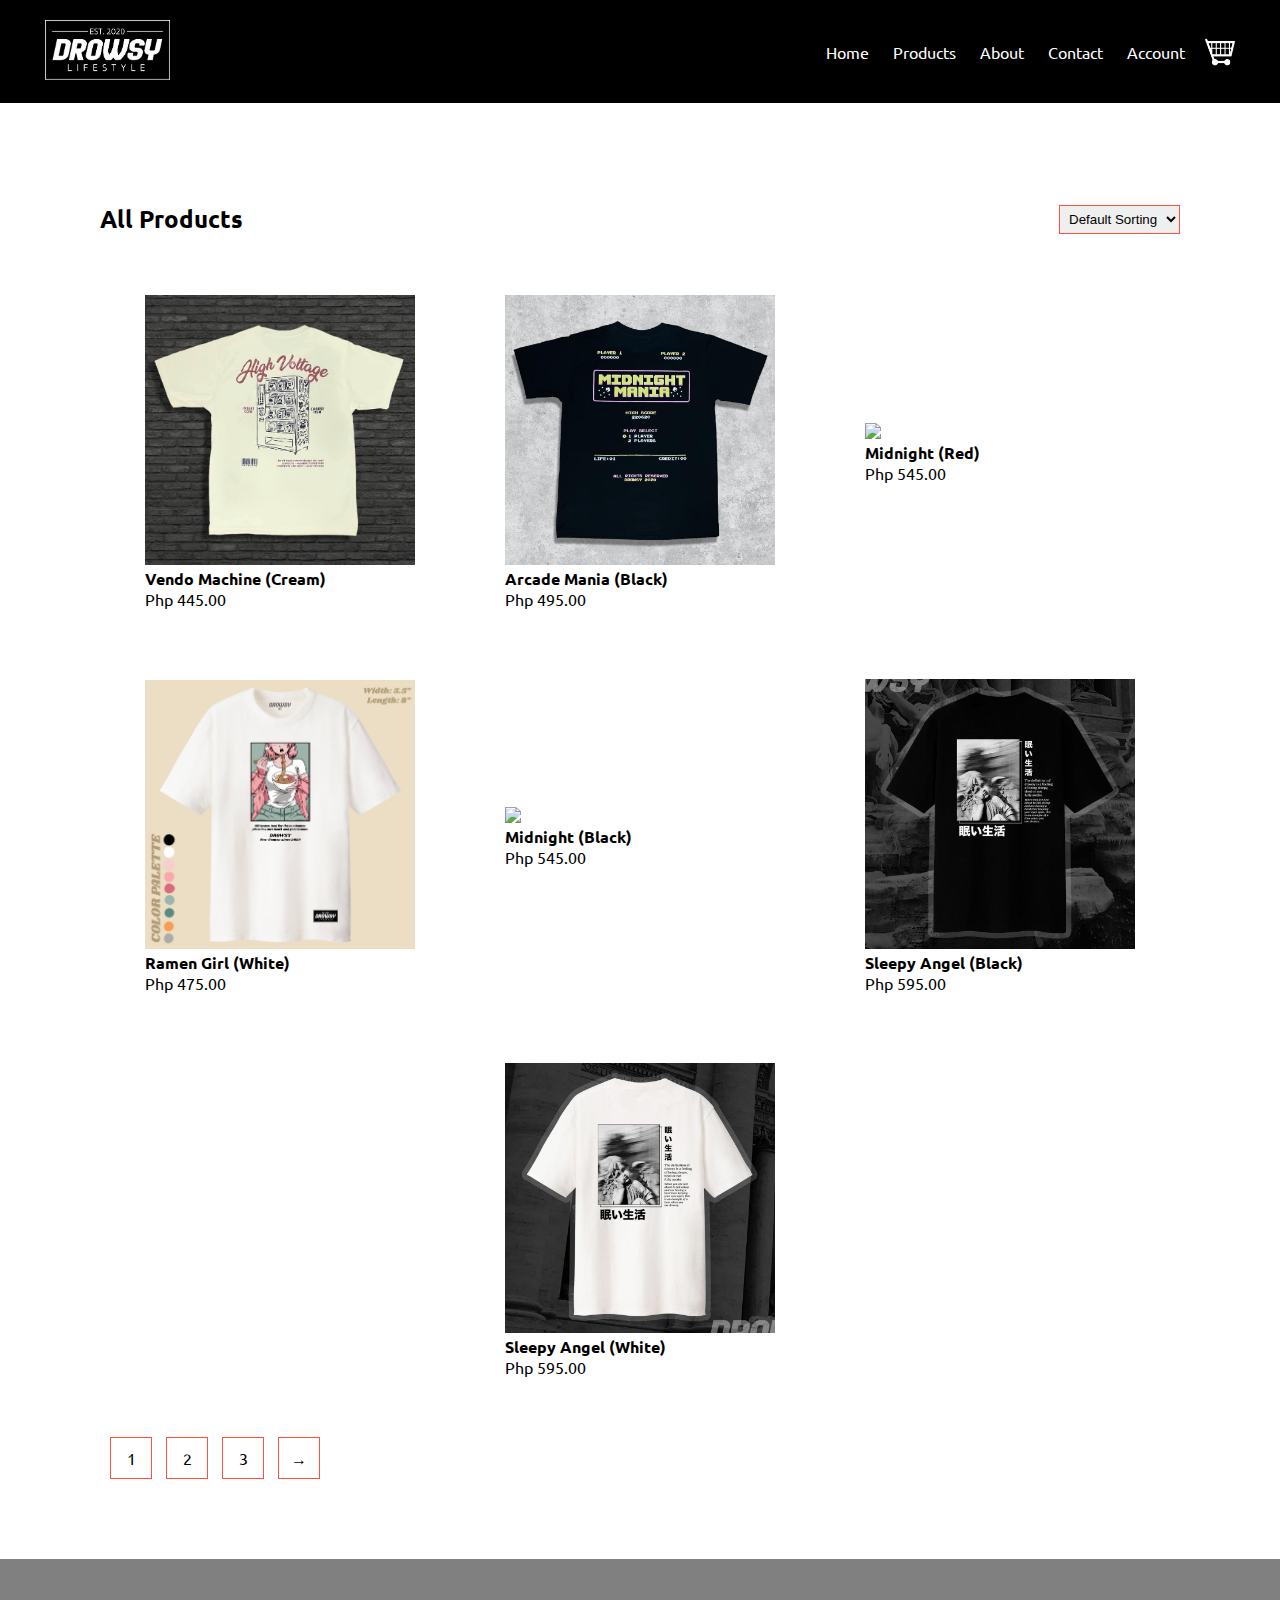
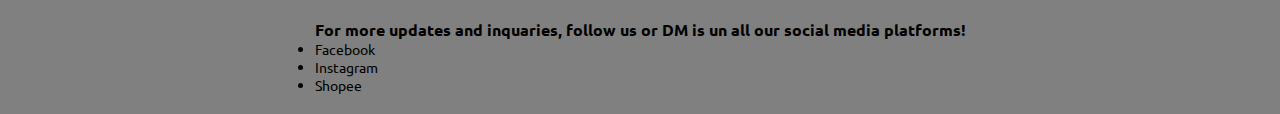
==== products.html @ cb1022f6 "close enough" ====
<!DOCTYPE html>
<html lang="en">
<head>
	<meta charset="UTF-8">
	<meta name="viewport" content="width=device-width, initial-scale=1.0">
	<title>All Products | Drowsy Clothing</title>
	<link rel="preconnect" href="https://fonts.googleapis.com">
<link rel="preconnect" href="https://fonts.gstatic.com" crossorigin>
<link href="https://fonts.googleapis.com/css2?family=Ubuntu:wght@400;500;700&display=swap" rel="stylesheet">
	<link rel="stylesheet" type="text/css" href="assets/css/styles.css">
</head>
<body>
	<div class="header">
	<div class="container">
		<div class="navbar">
		<div class="logo">
			<img src="assets/images/final logo.jpg" width="125px">
		</div>	
		<nav>
			<ul id="MenuItems">
				<li><a href="">Home</a></li>
				<li><a href="">Products</a></li>
				<li><a href="">About</a></li>
				<li><a href="">Contact</a></li>
				<li><a href="">Account</a></li>
			</ul>
		</nav>
		<img src="assets/images/carts.png" width="30px" height="30px" >
		<img src="assets/images/menus.jpg" class="menu-icon" onclick="menutoggle()">
	</div>
	</div>
	</div>
 <div class="small-container">
 	<div class="row row-2">
 		<h2>All Products</h2>
 		<select>
 			<option>Default Sorting</option>
 			<option>Sort by price</option>
 			<option>Sort by sale</option>
 		</select>
 	</div>


 	<div class="row">
 		<div class="col-4">
 			<img src="assets/images/vendo back 2nd.jpg">
 			<h4>Vendo Machine (Cream)</h4>
 			<p>Php 445.00</p>
 		</div>
 		<div class="col-4">
 			<img src="assets/images/arcade back 2nd.jpg">
 			<h4>Arcade Mania (Black)</h4>
 			<p>Php 495.00</p>
 		</div>
 		<div class="col-4">
 			<img src="assets/images/red back 3rd.jpg">
 			<h4>Midnight (Red)</h4>
 			<p>Php 545.00</p>
 		</div>
 		<div class="col-4">
 			<img src="assets/images/white 3rd.jpg">
 			<h4>Ramen Girl (White)</h4>
 			<p>Php 475.00</p>
 		</div>
 		<div class="col-4">
 			<img src="assets/images/black back 3rd.jpg">
 			<h4>Midnight (Black)</h4>
 			<p>Php 545.00</p>
 		</div>
 		<div class="col-4">
 			<img src="assets/images/1st black back.jpg">
 			<h4>Sleepy Angel (Black)</h4>
 			<p>Php 595.00</p>
 		</div>
 		<div class="col-4">
 			<img src="assets/images/1st white back.jpg">
 			<h4>Sleepy Angel (White)</h4>
 			<p>Php 595.00</p>
 		</div>
 		
 	</div>
 	<div class="page-btn">
 		<span>1</span>
 		<span>2</span>
 		<span>3</span>
 		<span>&#8594;</span>

 	</div>
 </div>
 
<!--  footer !-->
<div class="footer">
	<div class="container">
		<div class="row">
			<div class="footer-col-1">
				<h3>For more updates and inquaries, follow us or DM is un all our social media platforms!</h3>
			<div class="footer-col-3">
				<ul>
					<li>Facebook</li>
					<li>Instagram</li>
					<li>Shopee</li>
				</ul>
		</div>
	</div>
</div>


<script>
	var ManuItems = document.getElementById("MenuItems");
	ManuItems.style.maxHeight = "0px";
	function menutoggle(){
		if(ManuItems.style.maxHeight == "0px")
		{
			ManuItems.style.maxHeight = "200px"
		}
		else
		{
			ManuItems.style.maxHeight = "0px"
		}
	}
</script>
</body>
</html>
---- assets/css/styles.css ----
*{
	margin: 0;
	padding: 0;
	border-sizing: border-box;
}
body{
	font-family: 'Ubuntu', sans-serif;
}
.navbar{
	display: flex;
	align-items: center;
	padding: 20px;
}
nav{
	flex: 1;
	text-align: right;
}
nav ul{
	display: inline-block;
	list-style-type: none;
}
nav ul li{
	display: inline-block;
	margin-right: 20px;
}
a{
	text-decoration: none;
	color: white;
}
p{
	color: 555;
}
.container{
	max-width: 1300px;
	margin: auto;
	padding-left: 25px;
	padding-right: 25px;
}
.row{
	display: flex;
	align-items: center;
	flex-wrap: wrap;
	justify-content: space-around;
}
.col-2{
	color: white;
	flex-basis: 50%;
	min-width: 300px;
	color: white;
}
.col-2 offer{
	color: black;
	flex-basis: 50%;
	min-width: 300px;
	color: black;
}
.col-2 img{ 
	max-width: 100%;
	padding: 50px 0;
}
.col-2 h1{
	font-size: 50px;
	line-height: 60px;
	margin: 25px 0;
}
.btn{
	display: inline-block;
	background: #FFFFFF;
	color: #000000;
	padding: 8px 30px;
	margin: 30px 0;
	border-radius: 30px;
	transition: background 0.5s;
}
.btn:hover{
	background: #00FF00;
}
.header{
	background-color: #000000;
}
.header .row{
	margin-top: 70px;
}
.categories{
	margin: 70px 0;
}
.col-3{
	flex-basis: 30%;
	min-width: 250px;
	margin-bottom: 30px;
}
.col-3 img{
	width: 100%
}
.small-container{
	max-width: 1080px;
	margin:auto;
	padding-left: 25px;
	padding-right: 25px;
}
.col-4{
	flex-basis: 25%;
	padding: 10px;
	min-width: 200px;
	margin-bottom: 50px;
	transition: transform 0.5s;
}
.col-4 img{
	width: 100%;
}
.title{
	text-align: center;
	margin: 0 auto 80px;
	position: relative;
	line-height: 60px;
}
.title::after{
	content: '';
	background: #000000;
	width: 80px;
	height: 5px;
	border-radius: 5px;
	position: absolute;
	bottom: 0;
	left: 50%;
	transform: translateX(-50%);
}

.offer{
	background:black;
	margin-top: 80px;
	padding: 30px 0;
}
.col-2 .offer-img{
	padding: 50px;
}
small{
	color; #fff
}
.footer{
	background: #808080;
	color:black;
	font-size: 14px;
	padding: 60px 0 20px;
}
.menu-icon{
	width: 28px;
	margin-left: 20px;
	display: none;
}

/*--media quesry for menu--*/
@media only screen and (max-width: 800px){
	nav ul{
		position: absolute;
		top: 70px;
		left: 0;
		background; #333;
		width: 100%;
		overflow: hidden;
		transition: max-height 0.5s;

	}
	nav ul li{
		display: block;
		margin-right: 50px;
		margin-top: 10px;
		margin-bottom: 10px;
	}
	nav ul li a{
		color: #fff;
	}
	.menu-icon{
		display: block;
		cursor: pointer;	
	}
}
.page-btn{
	margin: 0 auto 80px;
}
.page-btn span{
	display: inline-block;
	border: 1px solid #ff523b;
	margin-left: 10px;
	width: 40px;
	height: 40px;
	text-align: center;
	line-height: 40px;
	cursor: pointer;
}
.page-btn span:hover{
	background: #ff523b;
	color: #fff
}

/*----------- all products details ----------*/
.col-2-product-details{
	color: black;
	flex-basis: 50%;
	min-width: 300px;
}
.single-product{
	margin-top: 80px;

}
.single-product .col-2-product-details img{
	padding: 0;
}
.single-product .col-2-product-details{
	padding: 0px;
}
.single-product h4{
	margin: 20px 0;
	font-size: 22px;
	font-weight: bold;
}
.single-product select{
	display: block;
	margin-top: 20px;
}
.single-product input{
	width: 50px;
	height: 40px;
	padding-left: 10px;
	font-size: 20px;
	margin-right: 10px;
	border: 1px solid #ff523b;
}
input:focus{
	outline: none;
}
.small-img-row{
	display: flex;
	justify-content: space-between;
}
.small-img-col{
	flex-basis: 50%;
	cursor: pointer;
}


/*----------- all products page ----------*/
.row-2{
	justify-content: space-between;
	margin: 100px auto 50px;
}
select{
	border: 1px solid #ff523b;
	padding: 5px;
}
select:focus{
	outline: none;

}








/*--media quesry for menu less than 600 size--*/
@media only screen and (max-width: 600px){
	.row{
		text-align: center;
	}
	.col-2, col-3, col-4,{
		flex-basis: 100%;
	}
}
.single-product .row{
	text-align: left;

}
.single-product .col-2{
	padding: 20px 0;
}
.single-product h1{
	font-size: 26px;
	line-height: 30px;
}
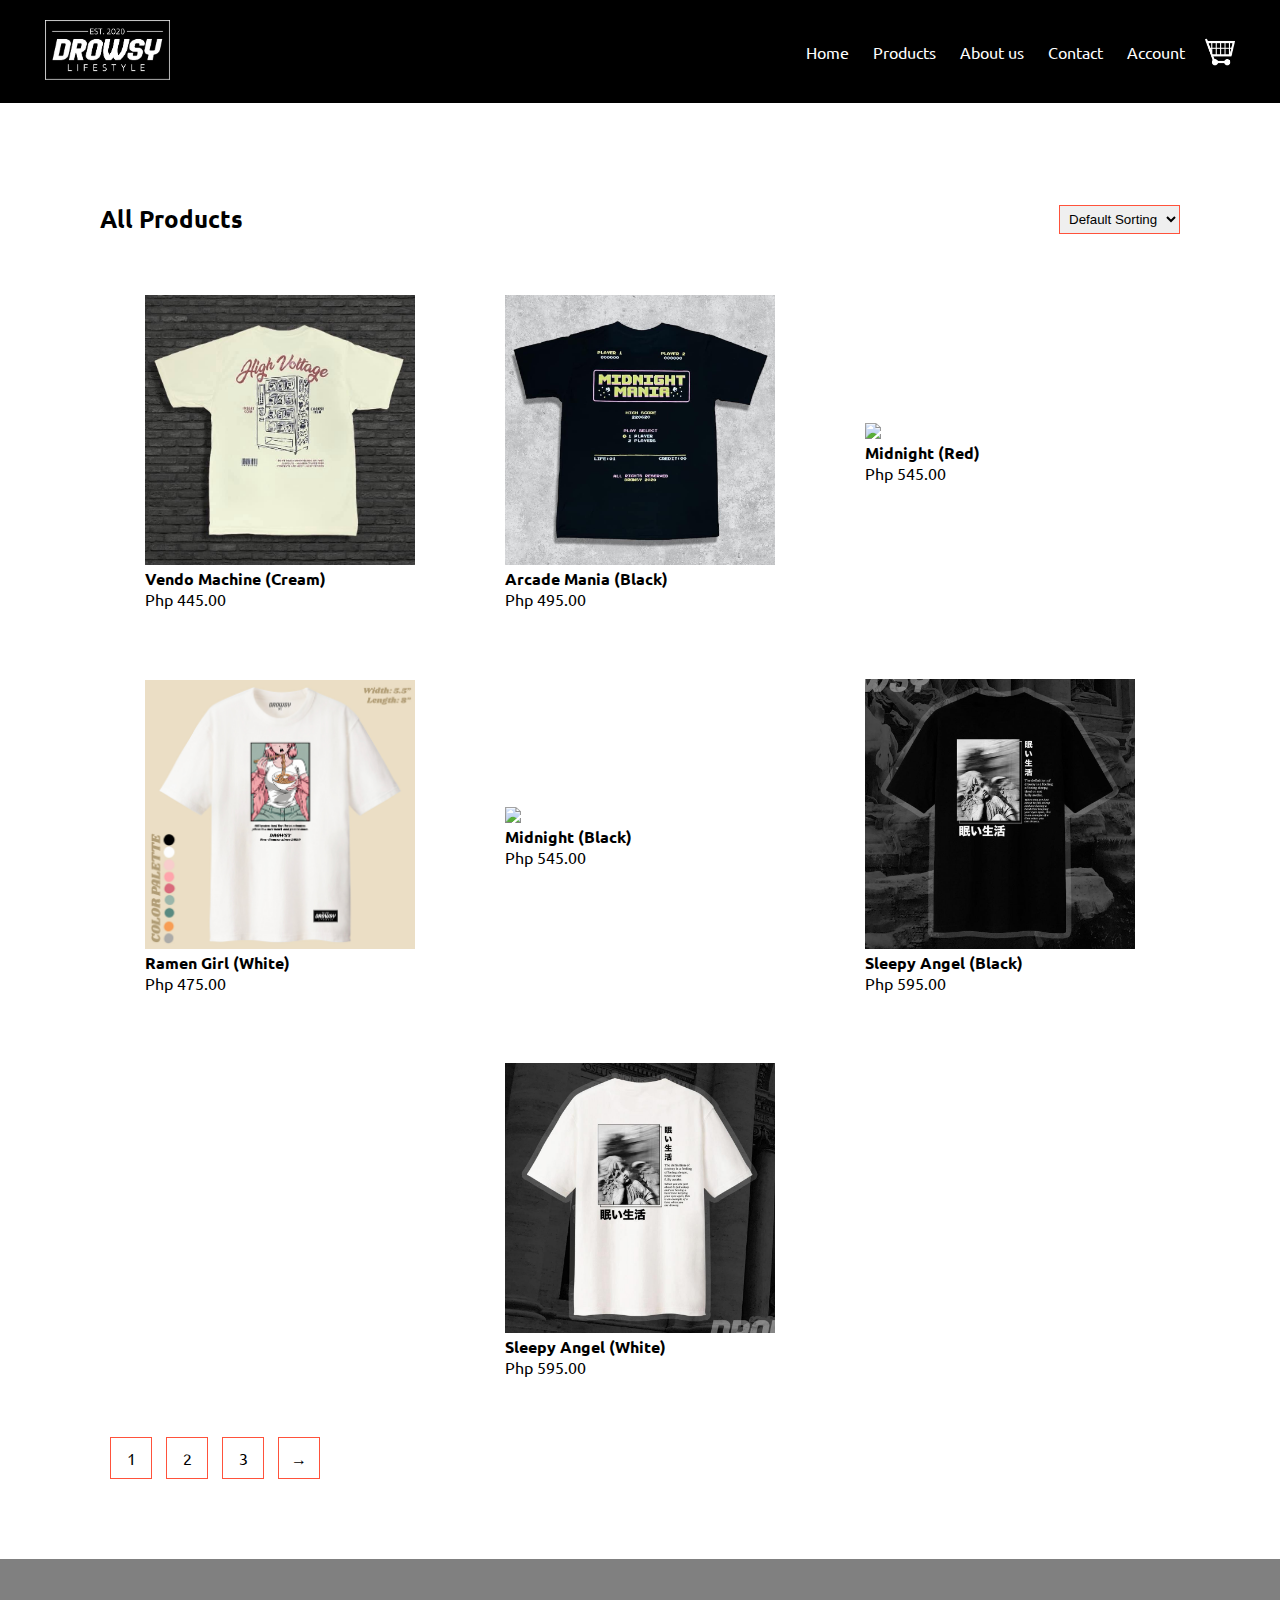
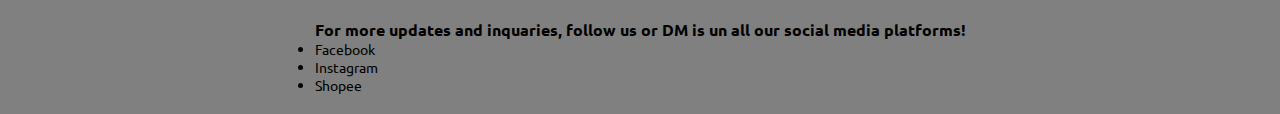
==== commit da4c1a9e: "finished" ====
--- a/products.html
+++ b/products.html
@@ -18,11 +18,11 @@
 		</div>	
 		<nav>
 			<ul id="MenuItems">
-				<li><a href="">Home</a></li>
-				<li><a href="">Products</a></li>
-				<li><a href="">About</a></li>
-				<li><a href="">Contact</a></li>
-				<li><a href="">Account</a></li>
+				<li><a href="index.html"> Home </a> </li>
+			<li><a href="products.html"> Products </a> </li>
+			<li><a href="aboutme.html"> About us </a> </li>
+			<li><a href="contacts.html"> Contact  </a> </li>
+			<li><a href="account.html"> Account  </a> </li>
 			</ul>
 		</nav>
 		<img src="assets/images/carts.png" width="30px" height="30px" >
--- a/assets/css/styles.css
+++ b/assets/css/styles.css
@@ -279,4 +279,140 @@
 .single-product h1{
 	font-size: 26px;
 	line-height: 30px;
+}
+
+/*--cart page--*/
+
+
+.cart-page{
+	margin: 80px auto;
+}
+table{
+	width: 100%;
+	border-collapse: collapse;
+}
+.cart-info{
+	display: flex;
+	flex-wrap: wrap;
+
+}
+th{
+	text-align: left;
+	padding: 5px;
+	color: #fff;
+	background: black;
+	font-weight: normal;
+}
+td {
+	padding: 10px 5px;
+}
+td input{
+	width: 40px;
+	height: 30px;
+	padding: 5px;
+}
+td a{
+	color: #ff523b;
+	font-size: 12px;
+}
+td img{
+	width: 80px;
+	height: 80px;
+	margin-right: 10px;
+}
+
+.total-price{
+	display: flex;
+	justify-content: flex-end;
+
+}
+.total-price table {
+	border-top: 3px solid #ff523b;
+	width: 100%;
+	max-width: 400px;
+}
+td:last-child{
+	text-align: right;
+
+}
+th:last-child{
+	text-align: right;
+}
+
+/*--account page--*/
+.account-page{
+	padding: 50px 0;
+	background: radial-gradient(#fff,#A9A9A9);
+}
+.form-container{
+	background: #fff;
+	width: 300px;
+	height: 400px;
+	position: relative;
+	text-align: center;
+	padding: 20px 0;
+	margin:auto;
+	box-shadow: 0 0 20px 0px rgba(0,0,0,0.1);
+	overflow: hidden;
+}
+.form-container span{
+	font-weight: bold;
+	padding: 0 10px;
+	color: #555;
+	cursor: pointer;
+	width: 100px;
+	display: inline-block;
+}
+.form-btn {
+	display: inline-block;
+}
+.form-container form{
+	max-width: 300px;
+	padding: 0 20px;
+	position: absolute;
+	top: 130px;
+	transition: transform 1s;
+
+}
+form input{
+	width: 100%;
+	height: 30px;
+	margin:10px 0;
+	padding: 0 10px;
+	border:1px solid #ccc;
+}
+form .btn{
+	width: 100%;
+	border: none;
+	cursor: pointer;
+	margin: 10px 0;
+}
+form .btn:focus{
+	outline: none;
+}
+#LoginForm{
+	left: -300px;
+
+}
+#RegForm{
+	left:0;
+}
+form a{
+	font-size: 12px;
+}
+#Indicator{
+	width: 100px;
+	border: none;
+	background: #ff523b;
+	height: 3px;
+	margin-top:8px;
+	transform: translateX(100px);
+	transition: transform 1s;
+
+}
+.about-me{
+	color: white;
+}
+.contact{
+	color: white;
 }